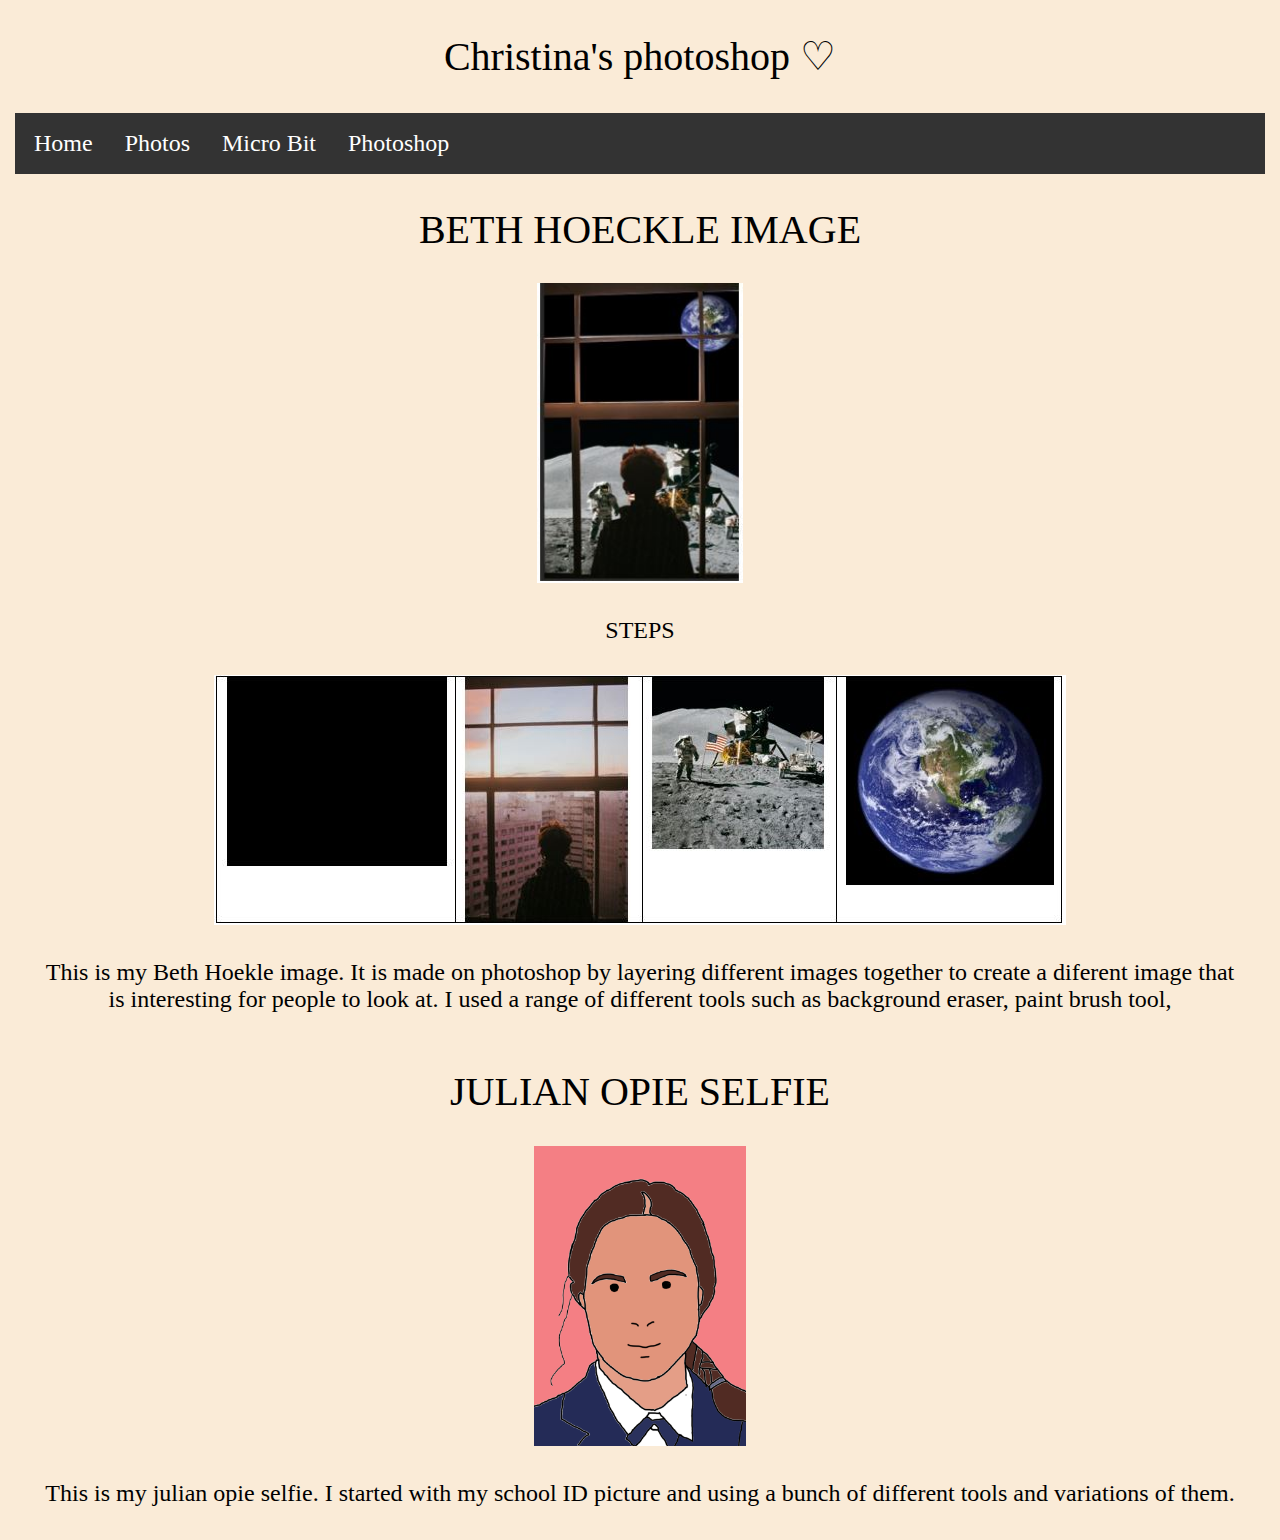
==== 1photoshop.html @ 06c4d0e7 "Add files via upload" ====
<!doctype html>
<html>

    
    <head>
    <title>My digital portfolio </title>
    <link rel="stylesheet" href="style.css">
   <link href="https://fonts.googleapis.com/css?family=Vibes&display=swap" rel="stylesheet">



</head>

<body>

    <div class="text6"> Christina's photoshop ♡</div>

    <ul>
        <li><a href="index.html"> Home </a></li>
        <li><a href="photos.html"> Photos </a></li>
        <li><a href="microbit.html">Micro Bit </a></li>
        <li><a href="1photoshop.html">Photoshop </a></li>


    </ul>


    <div class="text2">
        BETH HOECKLE IMAGE

    </div>
    
    <img src="images/beth%20hoeckle.%20done.JPG" style="height: 300px">
    <div class= "text 7"> STEPS </div>
    <img src="images/beth%20hoeckle%20steps.JPG" style=height: 300px>
    
     <div class="text5"> This is my Beth Hoekle image. It is made on photoshop by layering different images together to create a diferent image that is interesting for people to look at. I used a range of different tools such as background eraser, paint brush tool,</div>
    
    <div class="text4"> JULIAN OPIE SELFIE</div>
    
    <img src="images/julian%20opie%20final.png" style="height: 300px">
    
    <div> This is my julian opie selfie. I started with my school ID picture and using a bunch of different tools and variations of them. </div>

</body></html>
---- style.css ----
* {
    margin: 0 auto:;
    text-align: center;
}



html {
    background-color: antiquewhite;
    color: black;

    font-size: 1em;
    font-family: 'Lora', serif;
}


ul {
    list-style-type: none;
    margin: 7px;
    padding: 3px;
    overflow: hidden;
    background-color: #333;
    text-align: center;
}

li {
    float: left;
}

li a {
    display: inline-block;
    color: white;
    text-align: center;
    padding: 14px 16px;
    text-decoration: none;

    font-size: 1.5em;
}

li a:hover {
    background-color: #111;
}

div {
    margin: 5px;
    font-size: 1.5em;
    padding: 2%;
}

.text1 {
    font-size: 3em;

    padding: 2.5%;
}


.text2 {
    font-size: 40px;
}

.text3 {
    font-size: 40px;
}

.text4 { 
font-size: 2.5em;
}

.text6 {
    font-size:40px; 
}

.text7 {
    font-size: 30px
    
}
.text8 { 
    font-size: 30px
}

.p {
    font-size: 3em
}
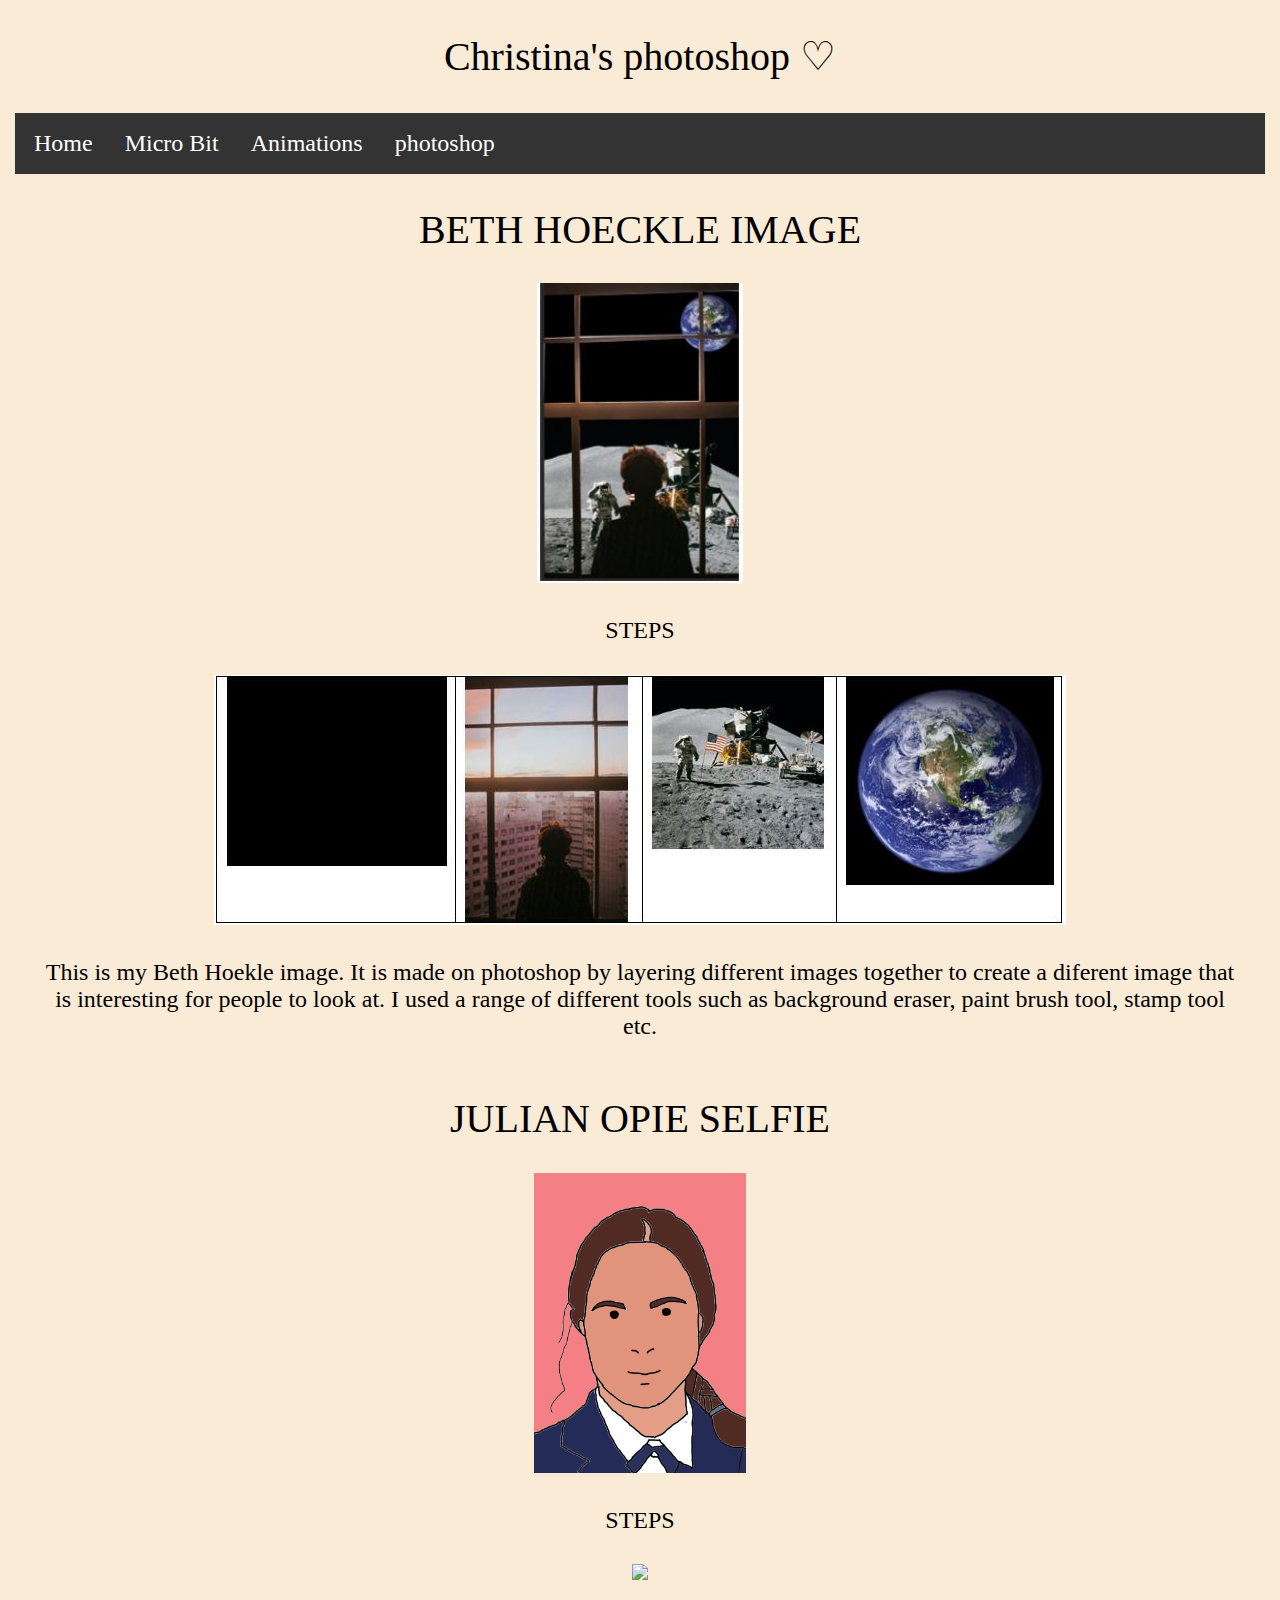
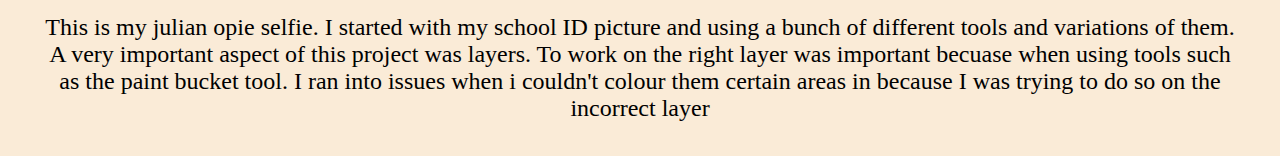
==== commit e8407f71: "Add files via upload" ====
--- a/1photoshop.html
+++ b/1photoshop.html
@@ -15,13 +15,11 @@
 
     <div class="text6"> Christina's photoshop ♡</div>
 
-    <ul>
+  <ul>
         <li><a href="index.html"> Home </a></li>
-        <li><a href="photos.html"> Photos </a></li>
-        <li><a href="microbit.html">Micro Bit </a></li>
-        <li><a href="1photoshop.html">Photoshop </a></li>
-
-
+        <li><a href="photos.html"> Micro Bit </a></li>
+        <li><a href="animation.html"> Animations </a></li>
+        <li><a href="1photoshop.html"> photoshop </a></li>
     </ul>
 
 
@@ -34,12 +32,15 @@
     <div class= "text 7"> STEPS </div>
     <img src="images/beth%20hoeckle%20steps.JPG" style=height: 300px>
     
-     <div class="text5"> This is my Beth Hoekle image. It is made on photoshop by layering different images together to create a diferent image that is interesting for people to look at. I used a range of different tools such as background eraser, paint brush tool,</div>
+     <div class="text5"> This is my Beth Hoekle image. It is made on photoshop by layering different images together to create a diferent image that is interesting for people to look at. I used a range of different tools such as background eraser, paint brush tool, stamp tool etc.</div>
     
     <div class="text4"> JULIAN OPIE SELFIE</div>
     
     <img src="images/julian%20opie%20final.png" style="height: 300px">
+    <div class="text20"> STEPS</div>
     
-    <div> This is my julian opie selfie. I started with my school ID picture and using a bunch of different tools and variations of them. </div>
+    
+    <img src="images/steps.jo%20selfie.JPG">
+    <div> This is my julian opie selfie. I started with my school ID picture and using a bunch of different tools and variations of them. A very important aspect of this project was layers. To work on the right layer was important becuase when using tools such as the paint bucket tool. I ran into issues when i couldn't colour them certain areas in because I was trying to do so on the incorrect layer</div>
 
 </body></html>
--- a/style.css
+++ b/style.css
@@ -62,22 +62,35 @@
     font-size: 40px;
 }
 
-.text4 { 
-font-size: 2.5em;
+.text17 { 
+font-size: 3em}
+
+.text4 {
+    font-size: 2.5em;
 }
 
 .text6 {
-    font-size:40px; 
+    font-size: 40px;
 }
 
 .text7 {
     font-size: 30px
-    
 }
-.text8 { 
+
+.text8 {
     font-size: 30px
 }
+
+.text10 { 
+font-size: 3em}
 
 .p {
     font-size: 3em
 }
+
+.text11 {
+    font-size: 35px
+}
+
+.p { 
+font-size: 3em}
